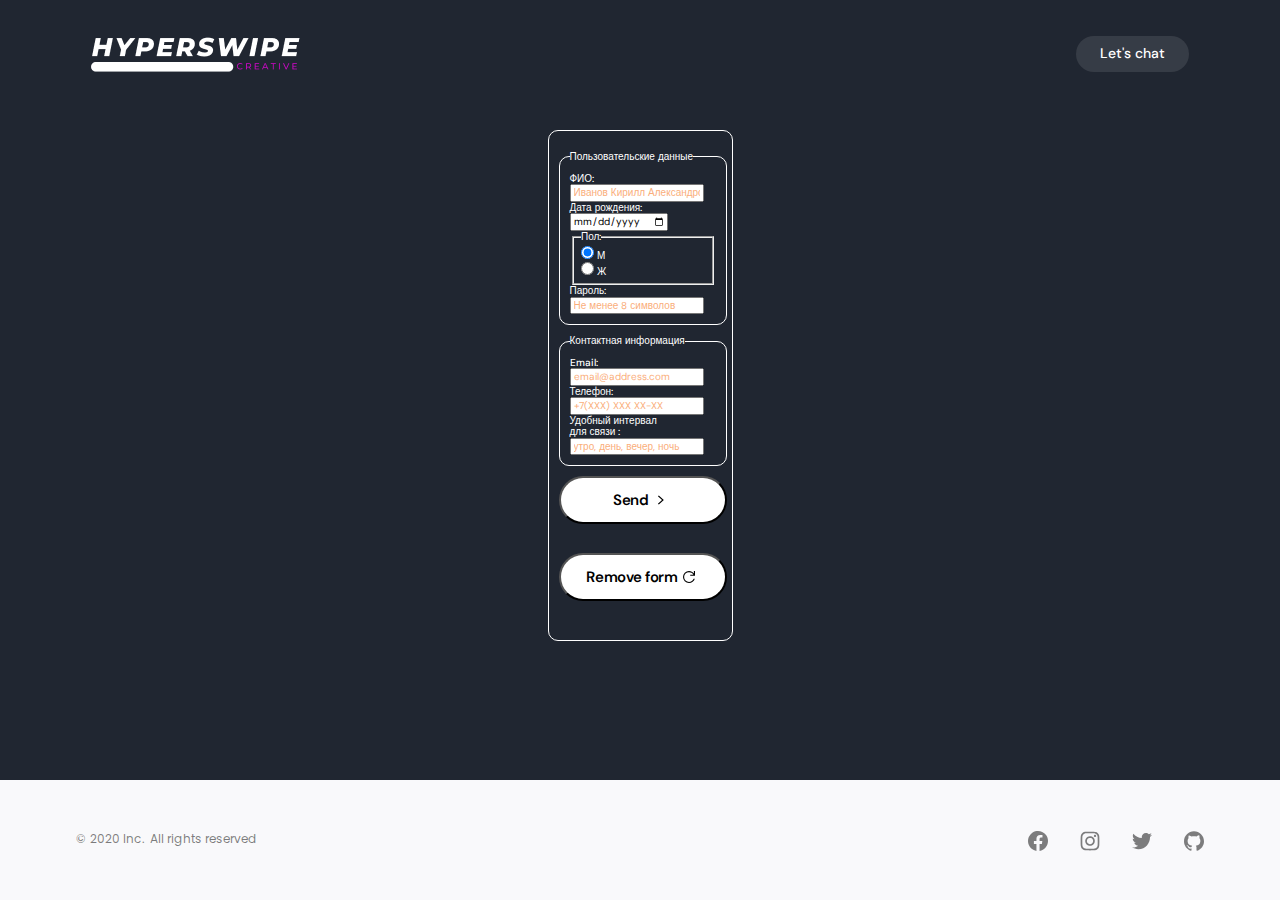
==== form.html @ b405a68f "lab 6" ====
<!DOCTYPE html>
<html lang="en">
<head>
    <meta charset="UTF-8" />
    <meta name="viewport" content="width=device-width, initial-scale=1.0" />
    <title>Form</title>
    <link rel="stylesheet" href="css/normalize.css">
    <link rel="preconnect" href="https://fonts.googleapis.com">
    <link rel="preconnect" href="https://fonts.gstatic.com" crossorigin>
    <link href="https://fonts.googleapis.com/css2?family=DM+Sans:wght@400;500;700&family=Poppins&display=swap" rel="stylesheet">
    <link rel="stylesheet" href="css/style.css">
</head>

<body>
    <header>
        <a href="index.html" class="prim18"><img  src="img/8 (1) 1.png" alt="logo" clss="logotip" /></a>
        <a href="#" class="prim16"><p class="prim17">Let's chat</p></a>
    </header>

    <form class="form1" method="post" name="contact" data-netlify="true">
        <input type="hidden" name="form-name" value="contact" class="hiden1">
        <fieldset class="field1">
            <legend class="leg">Пользовательские данные</legend>
            <div>
                <label class="labtext">
                    ФИО: 
                    <input class="pole" type="text" name="name" placeholder="Иванов Кирилл Александрович" required>
                </label>
            </div>
            <div>
                <label class="labtext">
                    Дата рождения:
                    <input class="pole" type="date" name="date" required="">
                </label>
            </div>
            
            <fieldset>
                <legend  class="leg">Пол:</legend>
                <label class="labtext">
                <input type="radio" name="gender" value="Man" checked="">
                М
                </label>
                <label class="labtext">
                <input type="radio" name="gender" value="Woman" required="">
                Ж
                </label>
            </fieldset>  
            
            <div>
                <label class="labtext">
                    Пароль:
                    <input class="pole" id="userPassword" type="password" name="password" placeholder="Не менее 8 символов" required="" minlength="8">
                </label>
            </div>
        </fieldset>
        <fieldset class="field1">
                <legend  class="leg">Контактная информация</legend>
                <div>
                    <label class="labtext">
                        Email:
                        <input class="pole" type="email" name="email" placeholder="email@address.com">
                    </label>
                </div>
                <div>
                    <label class="labtext">
                        Телефон:
                        <input class="pole" type="tel" name="phone" placeholder="+7(XXX) XXX XX-XX">
                    </label>
                </div>
                <div>
                    <label class="labtext">
                        Удобный интервал для связи :
                        <input class="pole" type="text" name="graphic" placeholder="утро, день, вечер, ночь">
                    </label>
                </div>
        </fieldset>
        <div class="buttonsend">
            <button class="send" type="submit">
                Send  
                <img class="strel" src="img/strel.svg" alt="done">
            </button>
        </div>
        <div class="butreset">
                
            <button class="send" type="reset">
                Remove form 
                <img class="strel" src="img/refresh.svg" alt="Remove">
            </button>
        </div>
    </form>
    <footer>
        <div class="footer_1">
            <div class="ul11">
            <ul class="prim11">
                <li><p>© 2020 Inc.</p></li>
                <li><p>All rights reserved</p></li>
            </ul>
            </div>
            <ul class="prim32">
            <li class="facebook">
                <a><img src="img/Group.svg" alt="фейсбук" width="20" height="20" /></a>
            </li>
            <li class="insta">
                <a><img src="img/logo-instagram.svg" alt="инста" width="20" height="20" /></a>
            </li>
            <li class="twitter">
                <a><img src="img/logo-twitter.svg" alt="твитер" width="20" height="20" /></a>
            </li>
            <li class="github">
                <a><img src="img/logo-github.svg" alt="гитхаб" width="20" height="20" /></a>
            </li>
            </ul>
        </div>
    </footer>
</body>
---- css/style.css ----
:root{
    font-size: 62.5%;
    --primary-color: #000;
    --primary-color2: #FFFFFF;
    --primary-color3: #FA0369;
    --primary-color4: #7E8597;
    --primary-color5: rgba(26, 26, 26, 0.56);
    --primary-color6: #202631;
    --primary-color7: #141A25;
    --primary-color8: #F9F9FB;
    --primary-color9: rgba(255, 255, 255, 0.1);
    --primary-color10: #1A1A1A;
    font-family: 'DM Sans', sans-serif;
    font-weight: 500;
    box-sizing: border-box;
}

*, ::after, ::before {
    box-sizing: inherit;
}

header{
    padding-bottom: 4rem;
    display: flex;
    flex-direction: row;
    justify-content: space-between;
    align-items: center;
    margin: 0 auto;
    padding-left: 1.4rem;
    padding-right: 2.4rem;
    max-width: 1146px;
}

body{
    height: 100%;
    margin: 0px;
    background-color: var(--primary-color6);
}

h2{
    margin: 0%;
    font-size: 3.2rem;
    line-height: 1.3;
    color: var(--primary-color2);
}

h3{
    font-size: 2.4rem;
    line-height: 1.3;
    color: var(--primary-color2)
}

footer{
    background-color: var(--primary-color8);
    padding-top: 38px;
    padding-bottom: 35px;
}

.footer_1{
    display: flex;
    margin: 0 2.4rem;
    max-width: 1128px;
    min-width: 327px;
    flex-direction: row;
    justify-content: space-between;
    column-gap: 14.4rem;
    align-items: center;
}

p{
    margin: 0%;
}

ul{
    display: flex;
    list-style-type: none;
    margin: 0%;
    padding: 0;
}

a{
    font-size: 1.4rem;
    text-decoration: none;
    color:var(--primary-color2);
}

.a_1{
    font-size: 1.4rem;
    text-decoration: none;
    color:var(--primary-color2);
}

img {
    display: block;
    max-width: 100%;
    height: auto;
    margin: 0 auto;
}

.logotip{
    object-fit: fill;
}

.prim1{
    color: var(--primary-color);
    background-color: var(--primary-color2);
    padding-top: 81px;
    padding-bottom: 80px;
}

.prim2{
    font-size: 3.2rem;
    color: var(--primary-color2);
    text-align: center;
    line-height: 1.301875;
    margin: 0 auto;
    width: 327px;
}

.prim3{
    font-size: 1.2rem;
    color: var(--primary-color2);
}

.prim4{
    line-height: 1.3rem;
    font-size: 1.6rem;
    color: var(--primary-color3);
    text-align: center;
}

.prim5{
    font-weight: 400;
    font-size: 1.2rem;
    color: var(--primary-color4);
    line-height: 1.3;
    text-align: center;
    margin-top: 0.5rem;
}

.prim6{
    font-size: 1.4rem;
    line-height: 1.286;
    color: var(--primary-color2);
    text-align: center;
    background-color: var(--primary-color3);
    border-radius: 6.3rem;
    padding: 0.5rem 1.4rem;
    margin-left: auto;
    margin-right: auto;
    width: max-content;
}

.prim7{
    font-size: 1.8rem;
    line-height: 1.3;
    font-weight: 400;
    color: var(--primary-color4);
    text-align: center;
    margin-top: 1.2rem;
}

.prim8{
    font-size: 1.6rem;
    line-height: 150%;
    font-weight: 400;
    color: var(--primary-color4);
    width: 32.4rem;
    margin-left: 2.4rem;
    margin-top: 3rem;
    margin-bottom: 2.6rem;
}

.prim8_1{
    font-size: 1.6rem;
    line-height: 150%;
    font-weight: 400;
    color: var(--primary-color4);
    width: 32.4rem;
    margin-left: 2.4rem;
    margin-top: 3rem;
    margin-bottom: 2.6rem;
}

.prim8_2{
    font-size: 1.6rem;
    line-height: 150%;
    font-weight: 400;
    color: var(--primary-color4);
    width: 32.4rem;
    margin-left: 2.4rem;
    margin-top: 3rem;
    margin-bottom: 2.6rem;
}

.prim9{
    font-weight: 700;
    font-size: 1.8rem;
    line-height: 1.27;
    margin-top: 1.6rem;
    color: var(--primary-color2);
}

.prim10{
    font-size: 1.6rem;
    line-height: 1.3;
    font-weight: 400;
    color: var(--primary-color2);
    margin-bottom: 4rem;
    margin-left: 2rem;
    width: 27.6rem;
}

.prim10_1{
    font-size: 1.6rem;
    line-height: 1.3;
    font-weight: 400;
    color: var(--primary-color2);
    margin-bottom: 4rem;
    margin-left: 2rem;
    width: 27.6rem;
}


.prim11{
    font-family: 'Poppins', sans-serif;
    font-weight: 400;
    font-size: 1.2rem;
    line-height: 180%;
    color: var(--primary-color5);
    min-width: 11.1rem;
    padding-bottom: 0.3rem;
    display: flex;
    flex-direction: row;
    flex-wrap: wrap;
    column-gap: 0.5rem;
}

.ul11{
    display: block;
    min-width: 111px;
    width: max-content;
}

.prim12{
    color: var(--primary-color2);
    margin-bottom: 3.8rem;
    margin-left: 2rem;
}

.prim13{
    display: flex;
    flex-direction: row;
    flex-wrap: wrap;
    column-gap: 3rem;
}

.prim14{
    display: block;
    
    margin-top: -2.694rem;
    height: 380.14px;
}

.prim14_r{
    display: flex;
    margin: 0 auto;
    margin-top: 6.694rem;
    margin-bottom: 6.706rem;
    width: 327px;
    height: 327px;
    background: linear-gradient(180deg, #432371 0%, #FAAE7B 100%);
    border-radius: 14.0143px;
}

.prim14_1{
    display: block;
    margin-top: -2.227rem;
    height: 355.72px;
}

.prim14_1_2{
    display: block;
    margin-top: -2.227rem;
    margin-left: 4.981rem;
    z-index: 3;
    width: 201.86px;
    height: 349.33px;
}

.prim14_1_r{
    display: flex;
    margin: 0 auto;
    margin-top: 6.227rem;
    margin-bottom: 5.314rem;
    width: 327px;
    height: 310.59px;
    background: linear-gradient(180deg, #432371 0%, #FAAE7B 100%);
    border-radius: 14.0645px;
}

.prim14_1_r2{
    display: flex;
    margin: 0 auto;
    margin-top: 6.227rem;
    margin-bottom: 5.314rem;
    width: 327px;
    height: 310.59px;
    background: linear-gradient(180deg, #432371 0%, #FAAE7B 100%);
    border-radius: 50%;
}

.prim14_2{
    display: block;
    margin: 0;
}

.prim14_3{
    display: block;
    margin: 0 auto;
}

.prim14_4{
    display: block;
    margin-top: -2.997rem;
    margin-left: 3.78rem;
    height: 386.19px;
    z-index: 3;
}

.prim14_4_r{
    display: flex;
    margin: 0 auto;
    margin-top: 7.997rem;
    margin-bottom: 6.003rem;
    width: 327px;
    height: 327px;
    background: linear-gradient(180deg, #432371 0%, #FAAE7B 100%);
    border-radius: 14.0645px;
}

.shadow1{
    position: absolute;
    z-index: 2;
    width: 236.07px;
    height: 386.91px;
    transform: rotate(2deg);
    margin-top: -2.795rem;
    margin-bottom: -2.72rem;
    margin-left: 4.3rem;
}

.shadow2{
    position: absolute;
    z-index: 1;
    width: 226.39px;
    height: 360.95px;
    transform: rotate(4deg);
    margin-top: -1.735rem;
    margin-bottom: -1.66rem;
    margin-left: 6.29rem;
}

.shadow3{
    position: absolute;
    z-index: 2;
    width: 213.41px;
    height: 337.6px;
    transform: rotate(2deg);
    margin-top: -1.5rem;
    margin-bottom: -1rem;
    margin-left: 5.438rem;
}

.shadow4{
    position: absolute;
    z-index: 1;
    width: 204.68px;
    height: 326.5px;
    transform: rotate(4deg);
    margin-top: -0.379rem;
    margin-bottom: -1.66rem;
    margin-left: 7.251rem;
}

.prim15{
    text-align: center;
    background-color: var(--primary-color3);
    padding: 1.6rem 4.8rem;
    border-radius: 10rem;
    margin: 0 auto;
    width: 32.7rem;
    -webkit-box-shadow: 0.3rem 0.3rem 0.31rem 0.36rem rgba(195, 44, 221, 0.63);
    -moz-box-shadow: 0.3rem 0.3rem 0.31rem 0.36rem rgba(195, 44, 221, 0.63);
    box-shadow: 0.3rem 0.3rem 0.31rem 0.36rem rgba(195, 44, 221, 0.63);
}

.prim15_1{
    display: flex;
    column-gap: 1rem;
    text-align: center;
    background-color: var(--primary-color3);
    padding: 1.6rem 3.3rem;
    border-radius: 10rem;
    margin: 0 auto;
    width: 28.8rem;
    -webkit-box-shadow: 0.3rem 0.3rem 0.31rem 0.36rem rgba(195, 44, 221, 0.63);
    -moz-box-shadow: 0.3rem 0.3rem 0.31rem 0.36rem rgba(195, 44, 221, 0.63);
    box-shadow: 0.3rem 0.3rem 0.31rem 0.36rem rgba(195, 44, 221, 0.63);
}



.prim15_2{
    text-align: center;
    background-color: var(--primary-color3);
    padding: 1.6rem 4.8rem;
    border-radius: 10rem;
    margin: 0 auto;
    width: 32.7rem;
    -webkit-box-shadow: 0.3rem 0.3rem 0.31rem 0.36rem rgba(195, 44, 221, 0.63);
    -moz-box-shadow: 0.3rem 0.3rem 0.31rem 0.36rem rgba(195, 44, 221, 0.63);
    box-shadow: 0.3rem 0.3rem 0.31rem 0.36rem rgba(195, 44, 221, 0.63);
}

.prim15_3{
    text-align: center;
    background-color: var(--primary-color3);
    padding: 1.6rem 4.8rem;
    border-radius: 10rem;
    margin: 0 auto;
    width: 32.7rem;
    -webkit-box-shadow: 0.3rem 0.3rem 0.31rem 0.36rem rgba(195, 44, 221, 0.63);
    -moz-box-shadow: 0.3rem 0.3rem 0.31rem 0.36rem rgba(195, 44, 221, 0.63);
    box-shadow: 0.3rem 0.3rem 0.31rem 0.36rem rgba(195, 44, 221, 0.63);
}

.prim16{
    display: block;
    justify-content: center;
    align-items: center;
    width: 113px;
    background: var(--primary-color9);
    border-radius: 6.25em;
    padding: 0.625em 1.5em;
    margin-top: 1.8rem;
}

.prim17{
    width: 6.5rem;
    height: 18px;
    text-align: center;
    margin: 0 auto;
    }

.prim18{
    width: 14.4rem;
    margin-top: 1.3rem;
}

.prim19{
    display: block;
    margin: 0 auto;
    padding-bottom: 4rem;
    padding-top: 4rem;
    
}

.prim20{
    width: 260px;
    color: var(--primary-color10);
    margin-left: 2.5rem;

}

.prim21{
    min-height: 70.5rem;
    color: var(--primary-color);
    background-color: var(--primary-color2);
    padding-top: 8rem;
    padding-bottom: 10rem;
}

.prim22{
    padding-top: 4rem;
    padding-bottom: 4rem;
}

.prim23{
    margin-top: 2rem;
    margin-bottom: 2.5rem;
    text-align: center;
}

.prim24{
    display: flex;
    width: 32.776rem;
    padding-top: 5.6rem;
    padding-bottom: 5.3rem;
    margin-top: 3rem;
    margin-left: auto;
    margin-right: auto;
    border-radius: 2.4rem;
    flex-direction: column;
    align-items: center;
    background-color: var(--primary-color7);
}

.prim25{
    margin-bottom: 4.2rem;
}

.prim26{
    text-align: center;
    margin-bottom: 38px;
}

.prim27{
    margin-left: 2.4rem;
}

.prim27_1{
    margin-left: 2.4rem;
}

.prim28{
    font-size: 1.6rem;
    line-height: 150%;
    font-weight: 400;
    color: var(--primary-color4);
    width: 32.4rem;
    margin-left: 2.4rem;
    margin-bottom: 3rem;
}


.prim29{
    display: flex;
    margin-bottom: 4rem;
    flex-wrap: wrap;
    flex-direction: row;
    justify-content: space-between;
    column-gap: 1rem;
}

.prim30{
    padding-bottom: 10.8rem;
    padding-top: 4rem;
}

.prim31{
    display: flex;
    flex-wrap: wrap;
    margin: 0 auto;
    gap: 1.6rem;
    justify-content: center;
    
}

.prim32{
    display: flex;
    gap: 3.2rem;
    flex-wrap: wrap;
    row-gap: 1rem;
}

.prim33{
    width: 32.8rem;
    padding-top: 6.4rem;
    padding-bottom: 7.9rem;
    background-color: var(--primary-color7);
    margin: 0 auto;
    border-radius: 2.4rem;
}

.prim33_1{
    display: block;
}

.prim34{
    display: block;
    margin: 0 auto;
    padding-bottom: 4rem;
    padding-top: 4rem;
}

.prim35{
    display: block;
    margin: 0 auto;
    padding-bottom: 4rem;
    padding-top: 4rem;
}

.prim36{
    margin-left: auto;
    margin-right: auto;
    width: 32.8rem;
}

.prim37{
    margin-left: auto;
    margin-right: auto;
    width: 32.8rem;
}

.prim38{
    margin-left: auto;
    margin-right: auto;
    width: 32.8rem;
}

.prim39{
    display: flex;
    flex-direction: column;
    width: 16.5rem;
}

.prim40{
    display: flex;
    flex-direction: column;
    width: 15.2rem;
}

.prim41{
    display: block;
    margin: 0 auto;
    width: 32.4rem;
}

.facebook{
    width: 20px;
}

.insta{
    width: 20px;
}

.github{
    width: 20px;
}

.twitter{
    width: 20px;
}

.iphone{
    display: none;
}

.sr-only {
    position: absolute;
    width: 1px;
    height: 1px;
    margin: -1px;
    border: 0;
    padding: 0;
    white-space: nowrap;
    clip-path: inset(100%);
    clip: rect(0 0 0 0);
    overflow: hidden;
}

@media (min-width: 600px) {
    .prim18{
        width: 23rem;
    }
    .logo4{
        width: max-content;
        height: auto;
    }
}

@media (min-width: 1145px) {
    img {
        display: block;
        max-width: 100%;
        height: auto;
        margin: 0;
    }
    /* секция 1 сребёнком */
    .prim19{
        display: flex;
        max-width: 1145px;
        height: 807px;
        padding-bottom: 15.1rem;
        flex-direction: column;
        flex-wrap: wrap;
        align-content: stretch;
        
    }
    .prim15{
        display: inline;
        padding: 1.6rem 4.8rem;
        border-radius: 10rem;
        margin-top: 4.8rem;
        margin-left: 0;
        width: 327px;
    }
    .prim14{
        margin: 0 auto;
        margin-top: -3rem;
        width: max-content;
        height: max-content;
        margin-bottom: -6.1rem;
    }
    .prim14_r{
        display: flex;
        align-items: center;
        margin: 0 auto;
        order: 5;
        width: 560px;
        height: 560px;
        border-radius: 2.4rem;
    }
    .prim2{
        margin:0 auto;
        margin-top: 9.1rem;
        font-size: 4.8rem;
        line-height: 1.302083;
        height: 248px;
        text-align: left;
        width: 52.3rem;
        margin-left: 0;
    }
    .prim5{
        margin-top: 1rem;
        text-align: left;
        margin-left: 3.15rem;
        
    }
    .prim31{
        gap: 5rem;
    }
    /* секция 3 с steps */
    .prim35{
        padding-top: 9rem;
        padding-bottom: 9rem;
    }
    .prim23{
        margin-top: 1.8rem;
        margin-bottom: 5.9rem;
        font-size: 4.2rem;
    }
    .prim13{
        display: flex;
        flex-direction: row;
        flex-wrap: wrap;
        gap: 3rem;
        max-width: 1146px;
        align-content: center;
        margin-left: auto;
        margin-right: auto;
    }
    .prim24{
        width: 26.4rem;
        margin-top: 0;
    }
    .prim7{
        margin-left: 3.2rem;
        margin-right: 3.2rem;
    }
    /* секция 4 с девущкой */
    .prim30{
        padding-top: 9rem;
        padding-bottom: 9rem;
        max-width: 1145px;
        margin: 0 auto;
    }
    /* секция 5 why us */
    .prim26{
        font-size: 4.8rem;
    }
    .prim36{
        display: flex;
        margin: 0 auto;
        margin-top: 13.8rem;
        margin-bottom: 9rem;
        width: 1146px;
        height: 528px;
        flex-direction: column;
        flex-wrap: wrap;
        align-content: space-between;
        column-gap: 12.8rem;
    }
    .prim14_1{
        margin: 0 auto;
        margin-top: -7.694rem;
        width: max-content;
        height: max-content;
        margin-bottom: -6.1rem;
    }
    .prim14_1_r{
        margin: 0 auto;
        width: 558px;
        height: 530px;
        border-radius: 24px;
    }
    .prim27{
        margin: 0;
        margin-top: 6.9rem;
        font-size: 3.6rem;
    }
    .prim8{
        margin: 0;
        margin-top: 1.6rem;
        font-size: 2.1rem;
        line-height: 150%;
        width: 460px;
    }
    .prim15_2{
        margin: 0;
        margin-top: 4.8rem;
    }
    .prim37{
        display: flex;
        margin: 0 auto;
        padding-top: 9rem;
        padding-bottom: 9rem;
        width: 1146px;
        height: 840px;
        flex-direction: column;
        flex-wrap: wrap;
        align-content: space-between;
    }
    .prim14_4{
        margin: 0 auto;
        margin-top: -5.114rem;
        margin-left: 6.45rem;
        width: max-content;
        height: max-content;
    }
    .prim14_4_r{
        margin: 0 auto;
        margin-top: 5.114rem;
        margin-bottom: 4.986rem;
        width: 558px;
        height: 558px;
        border-radius: 24px;
        order: 5;
    }
    .shadow1{
        position: absolute;
        z-index: 2;
        width: 402.84px;
        height: 652.1px;
        transform: rotate(0.2deg);
        margin-top: -4.77rem;
        margin-bottom: -4.641rem;
        margin-left: 10.5rem;
    }
    
    .shadow2{
        position: absolute;
        z-index: 1;
        width: 386.32px;
        height: 615.94px;
        transform: rotate(2deg);
        margin-top: -2.961rem;
        margin-bottom: -2.832rem;
        margin-left: 13.7rem;
    }
    .prim27_1{
        margin: 0;
        margin-top: 14.525rem;
        font-size: 3.6rem;
    }
    .prim8_1{
        margin: 0;
        margin-top: 1.6rem;
        font-size: 2.1rem;
        line-height: 150%;
        width: 460px;
        margin-bottom: 4.05rem;
    }
    .prim9{
        font-size: 2rem;
    }
    .prim29{
        column-gap: 9rem;
        margin-bottom: 0;
    }
    .prim39{
        width: 18.5rem;
        height: 9rem;
    }
    .prim40{
        width: 185px;
        height: 90px;
    }
    .prim15_3{
        margin: 0;
        margin-top: 4.8rem;
        margin-bottom: 14.525rem;
    }
    .prim38{
        display: flex;
        margin: 0 auto;
        margin-top: 13.8rem;
        margin-bottom: 9rem;
        width: 1146px;
        height: 528px;
        flex-direction: column;
        flex-wrap: wrap;
        align-content: space-between;
        column-gap: 12.8rem;
    }
    .prim14_1_2{
        margin: 0 auto;
        margin-top: -2.3rem;
        margin-bottom: -1.51rem;
        margin-left: 8.5rem;
        width: 344.46px;
        height: 596.1px;
    }
    .prim14_1_r2{
        margin: 0 auto;
        margin-top: 2.3rem;
        margin-bottom: 2.2rem;
        width: 558px;
        height: 550px;
    }
    .shadow3{
        position: absolute;
        z-index: 2;
        width: 364.16px;
        height: 550.76px;
        transform: rotate(0.2deg);
        margin-top: -0.97rem;
        margin-bottom: -1rem;
        margin-left: 9.5rem;
    }
    
    .shadow4{
        position: absolute;
        z-index: 1;
        width: 349.27px;
        height: 531.82px;
        transform: rotate(4deg);
        margin-top: -0.647rem;
        margin-left: 12.373rem;
    }
    /* секция 6 с айфоном */
    .prim21{
        margin: 0 auto;
        padding-top: 18rem;
        padding-bottom: 9.1rem;
    }
    .prim33{
        display: flex;
        width: 1146px;
        height: 496px; 
        padding: 5.9rem 10.8rem 6.2rem 13rem;
        flex-direction: column;
        flex-wrap: wrap;
        align-content: space-between;
    }
    .iphone{
        display: block;
        width: max-content;
        height: auto;
        margin-top: -14.9rem;
        border-top-left-radius: 43.4578px;
        border-top-right-radius: 43.4578px;
    }
    .prim12{
        margin: 0;
        font-size: 4.2rem;
    }
    .prim10{
        margin: 0;
        margin-top: 2.4rem;
        margin-bottom: 4rem;
        font-size: 1.8rem;
        width: 36.3rem;
    }
    .prim10_1{
        margin: 0;
        font-size: 1.8rem;
        width: 36.3rem;
    }
    .prim15_1{
        margin-top: 4rem;
        padding-top: 1.6rem;
        padding-bottom: 1.6rem;
        justify-content: center;
        width: 36.3rem;
    }
    .a_1{
        font-size: 1.8rem;
    }
    .prim33_1{
        display: block;
        height: 37.5rem;
        width: 36.3rem;
    }
    /* секция 7 белая */
    .prim1{
        padding: 12rem auto;
    }
    .prim14_3{
        order: 3;
        margin: 0 auto;
        width: max-content;
        height: auto;
    }
    .prim41{
        display: flex;
        width: 1145px;
        height: 527.87px;
        flex-direction: column;
        flex-wrap: wrap;
        align-content: stretch;
    }
    .prim20{
        margin: 0;
        margin-top: 14.394rem;
        font-size: 4.2rem;
        width: max-content;
    }
    .prim8_2{
        margin: 0;
        margin-top: 1.6rem;
        font-size: 2.1rem;
        line-height: 150%;
        width: 460px;
        margin-bottom: 14rem;
    }
    /* футер */
    footer{
        padding-top: 4.8rem;
        padding-bottom: 4.7rem;
        margin: 0 auto;
        align-items: center;
    }
    .footer_1{
        display: flex;
        margin: 0 auto;
        max-width: 1128px;
        flex-direction: row;
        justify-content: space-between;
    }
    .prim11{
        display: flex;
        flex-direction: row;
        width: max-content;
        gap: 0.5rem;
    }
    .prim32{
        display: flex;
        flex-direction: row;
        column-gap: 3.2rem;
    }
}

/* .prim14_4_h1{
    display: block;
    width: 213.9px;
    height: 369.78px;
    background: #141A25;
    box-shadow: 0px 2.34409px 8.2043px rgba(0, 0, 0, 0.1);
    border-radius: 9.37634px;
    transform: rotate(3.5deg);
} */

/* форма */
html, body { height: 100%;}

body > footer {
    position: sticky;
    top: 100vh;
}

input::-webkit-input-placeholder { color: #FAAE7B; }

input:valid{
    color: blue;
}



::selection {
    background: rgb(143, 0, 0);
}

.form1{
    margin: auto auto;
    width: 185px;
    padding: 1em;
    border: 1px solid #FFFFFF;
    border-radius: 1em;
    margin-bottom: 2rem;
}

.field1{
    padding: 1em;
    width: 16.8rem;
    margin: 1rem auto;
    border: 1px solid #FFFFFF;
    border-radius: 1em;
}

.leg{
    color: #FFFFFF;
}

.labtext{
    display: inline-block;
    width: 90px;
    text-align: left;
    color: #FFFFFF;
}


.buttonsend{
    display: block;
}

.send{
    box-sizing: border-box;
    display: flex;
    flex-direction: row;
    justify-content: center;
    align-items: center;
    padding: 1.3rem 3.2rem;
    margin: 0 auto;
    gap: 0.1rem;
    width: 16.8rem;
    margin-top: 0.5rem;
    margin-bottom: 2.9rem;
    background-color: #ffffff;
    border-radius: 8.2rem;
    font-weight: 600;
    font-size: 1.5rem;
    line-height: 1.8rem;
    letter-spacing: -0.03em;
    color: #000000;
    flex: none;
    order: 0;
    flex-grow: 0;
    white-space: nowrap;
    text-decoration: none;
}

.strel{
    width: 2rem;
    height: 1.8rem;
    margin: 0 0.1rem;
    fill: #CCC;
    stroke: #CCC;
}

a:hover{
    background-color: blue;
    transition: all 1s ease-out;
    transform: scale(1.2);
}

button:hover{
    background-color: blue;
    transition: all 1s ease-out;
    transform: scale(1.2);
}

.prim15:hover{
    background-color: blue;
    transition: all 1s ease-out;
    transform: scale(1.2);
}

.prim15_1:hover{
    background-color: blue;
    transition: all 1s ease-out;
    transform: scale(1.2);
}



.prim15_2:hover{
    background-color: blue;
    transition: all 1s ease-out;
    transform: scale(1.2);
}

.prim16:hover{
    background-color: blue;
    transition: all 1s ease-out;
    transform: scale(1.2);
}

.prim15_3:hover{
    background-color: blue;
    transition: all 1s ease-out;
    transform: scale(1.2);
}

.facebook:hover{
    transition: all 1s ease-out;
    transform: scale(1.2);
}

.insta:hover{
    transition: all 1s ease-out;
    transform: scale(1.2);
}

.github:hover{
    transition: all 1s ease-out;
    transform: scale(1.2);
}

.twitter:hover{
    transition: all 1s ease-out;
    transform: scale(1.2);
}


a:active{
    transform: translate(5px, 10px);
}

button:active{
    transform: translate(5px, 10px);
}

.prim15:active{
    transform: translate(5px, 10px);
}

.prim15_1:active{
    transform: translate(5px, 10px);
}



.prim15_2:active{
    transform: translate(5px, 10px);
}

.prim16:active{
    transform: translate(5px, 10px);
}

.prim15_3:active{
    transform: translate(5px, 10px);
}

.facebook:active{
    transform: translate(5px, 10px);
}

.insta:active{
    transform: translate(5px, 10px);
}

.github:active{
    transform: translate(5px, 10px);
}

.twitter:active{
    transform: translate(5px, 10px);
}


a:focus{
    background-color: red;
    transform: scale(1.1);
}

button:focus{
    background-color: red;
    transform: scale(1.1);
}

.prim15:focus{
    background-color: red;
    transform: scale(1.1);
}

.prim15_1:focus{
    background-color: red;
    transform: scale(1.1);
}



.prim15_2:focus{
    background-color: red;
    transform: scale(1.1);
}

.prim16:focus{
    background-color: red;
    transform: scale(1.1);
}

.prim15_3:focus{
    background-color: red;
    transform: scale(1.1);
}

.facebook:focus{
    background-color: red;
    transform: scale(1.1);
}

.insta:focus{
    background-color: red;
    transform: scale(1.1);
}

.github:focus{
    background-color: red;
    transform: scale(1.1);
}

.twitter:focus{
    background-color: red;
    transform: scale(1.1);
}
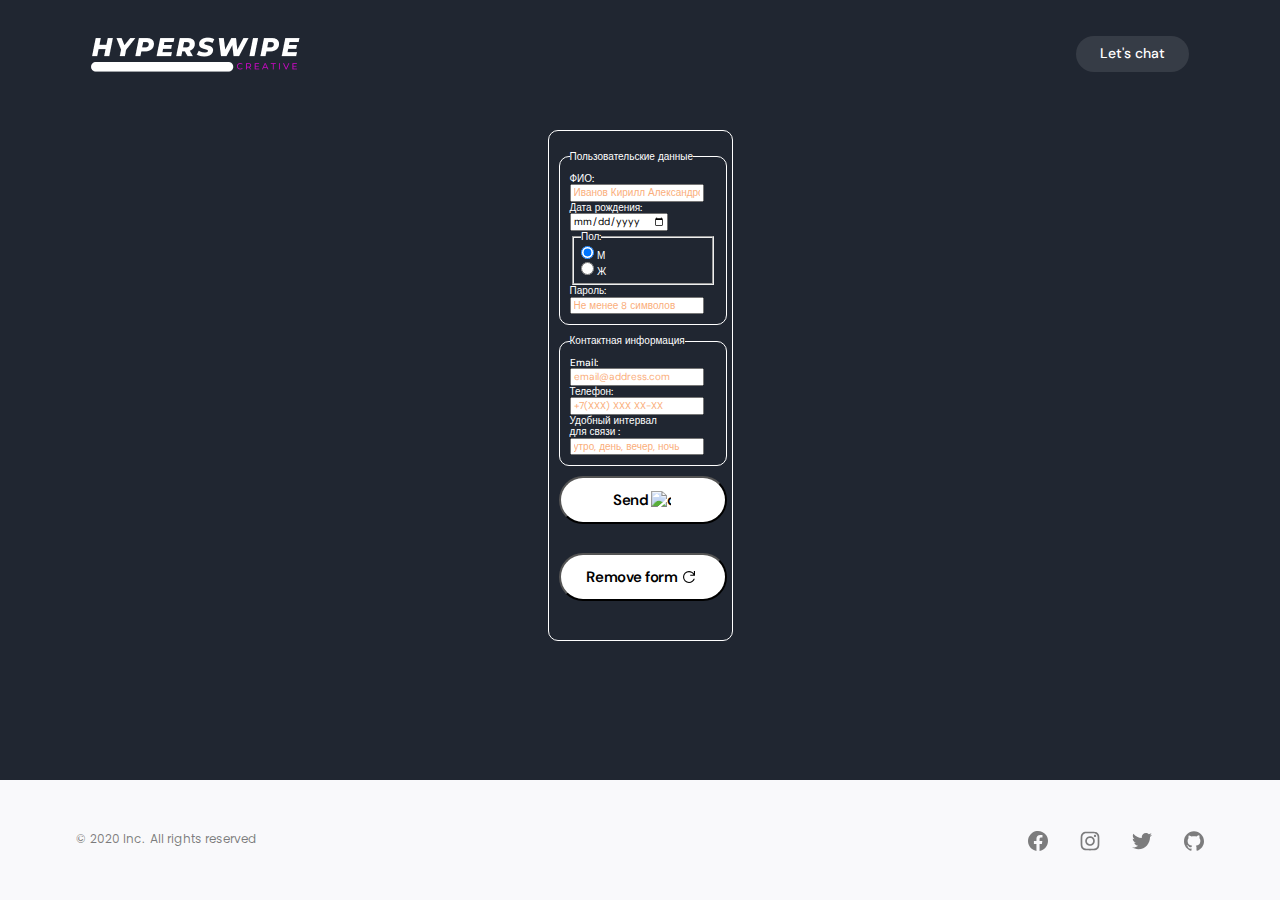
==== commit 4b376708: "js1" ====
--- a/form.html
+++ b/form.html
@@ -37,11 +37,11 @@
             <fieldset>
                 <legend  class="leg">Пол:</legend>
                 <label class="labtext">
-                <input type="radio" name="gender" value="Man" checked="">
+                <input type="radio" name="gender" value="Man" checked>
                 М
                 </label>
                 <label class="labtext">
-                <input type="radio" name="gender" value="Woman" required="">
+                <input type="radio" name="gender" value="Woman" required>
                 Ж
                 </label>
             </fieldset>  
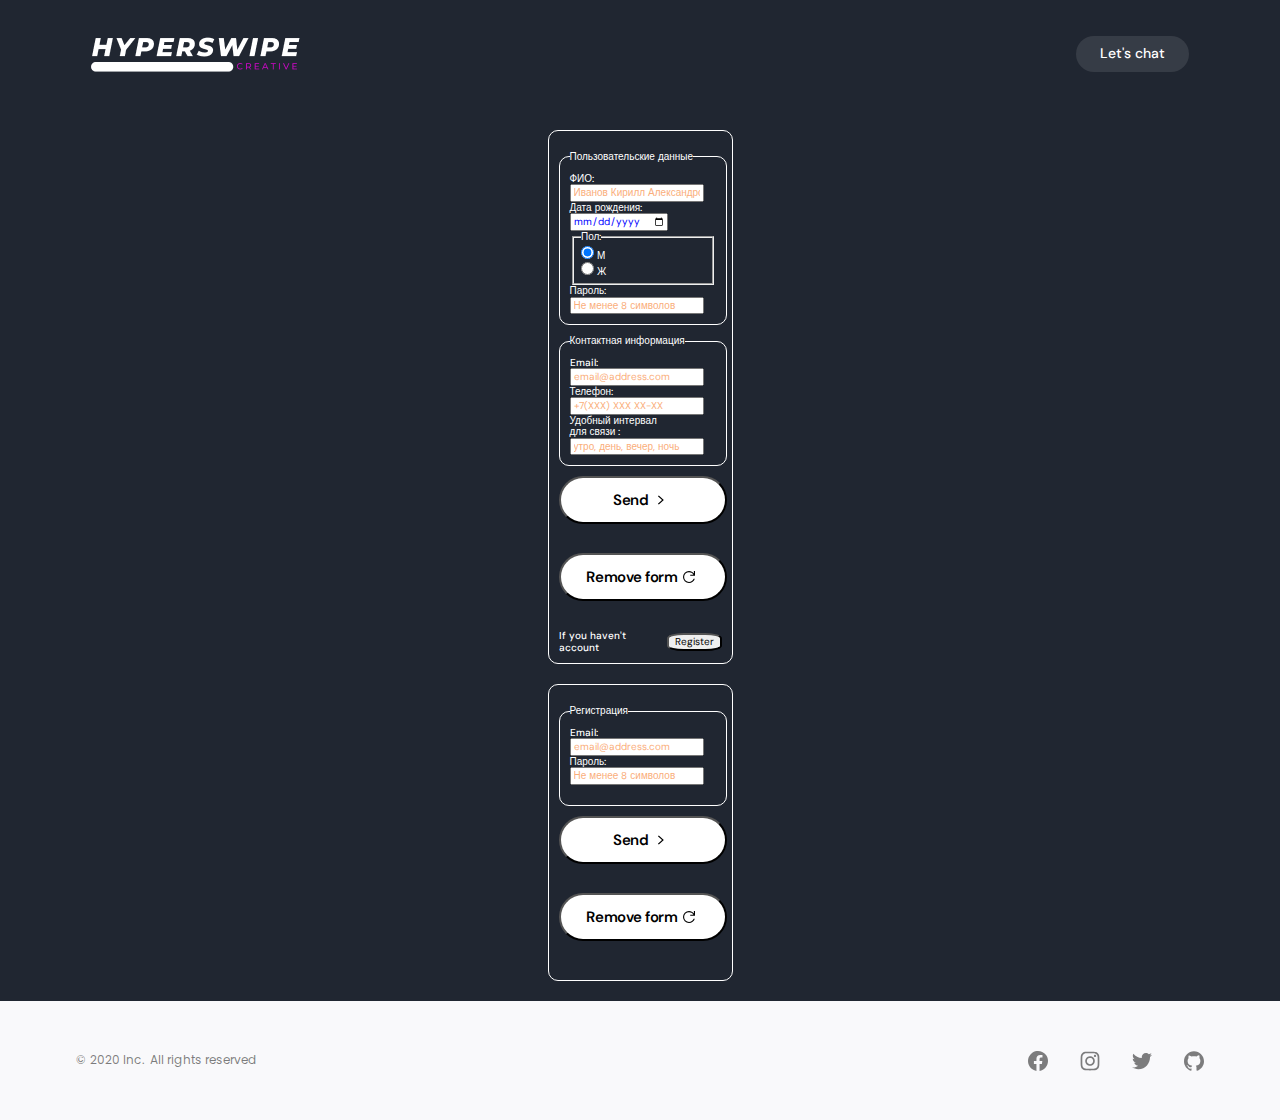
==== commit 4a54dd5f: "js 6" ====
--- a/form.html
+++ b/form.html
@@ -17,20 +17,20 @@
         <a href="#" class="prim16"><p class="prim17">Let's chat</p></a>
     </header>
 
-    <form class="form1" method="post" name="contact" data-netlify="true">
+    <form class="form1" action="//httpbin.org/post" method="post" name="contact">
         <input type="hidden" name="form-name" value="contact" class="hiden1">
         <fieldset class="field1">
             <legend class="leg">Пользовательские данные</legend>
             <div>
                 <label class="labtext">
                     ФИО: 
-                    <input class="pole" type="text" name="name" placeholder="Иванов Кирилл Александрович" required>
+                    <input class="pole" type="text" name="name" placeholder="Иванов Кирилл Александрович">
                 </label>
             </div>
             <div>
                 <label class="labtext">
                     Дата рождения:
-                    <input class="pole" type="date" name="date" required="">
+                    <input class="pole" type="date" name="date">
                 </label>
             </div>
             
@@ -41,7 +41,7 @@
                 М
                 </label>
                 <label class="labtext">
-                <input type="radio" name="gender" value="Woman" required>
+                <input type="radio" name="gender" value="Woman">
                 Ж
                 </label>
             </fieldset>  
@@ -49,7 +49,7 @@
             <div>
                 <label class="labtext">
                     Пароль:
-                    <input class="pole" id="userPassword" type="password" name="password" placeholder="Не менее 8 символов" required="" minlength="8">
+                    <input class="pole" id="userPassword" type="text" name="password" placeholder="Не менее 8 символов">
                 </label>
             </div>
         </fieldset>
@@ -73,6 +73,39 @@
                         <input class="pole" type="text" name="graphic" placeholder="утро, день, вечер, ночь">
                     </label>
                 </div>
+        </fieldset>
+        <div class="buttonsend">
+            <button class="send" type="submit">
+                Send  
+                <img class="strel" src="img/strel.svg" alt="done">
+            </button>
+        </div>
+        <div class="butreset">
+                
+            <button class="send" type="reset">
+                Remove form 
+                <img class="strel" src="img/refresh.svg" alt="Remove">
+            </button>
+        </div>
+        <div class="login-register">
+            <p class="leg">If you haven't account</p>
+            <button class="register-button" type="button">Register</button>
+        </div>
+    </form>
+
+    <form class="form2" method="post" name="contact">
+        <input type="hidden" name="form-name" value="contact" class="hiden1">
+        <fieldset class="field1">
+                <legend  class="leg">Регистрация</legend>
+                <div class="pole-reg">
+                    <label class="labtext">
+                        Email:
+                        <input class="pole" type="email" name="email" placeholder="email@address.com">
+                    </label>
+                    <label class="labtext">
+                    Пароль:
+                    <input class="pole" id="userPassword" type="password" name="password" placeholder="Не менее 8 символов" required="" minlength="8">
+                </label>
         </fieldset>
         <div class="buttonsend">
             <button class="send" type="submit">
--- a/css/style.css
+++ b/css/style.css
@@ -1083,6 +1083,16 @@
 }
 
 .form1{
+    margin: auto auto;
+    width: 185px;
+    padding: 1em;
+    border: 1px solid #FFFFFF;
+    border-radius: 1em;
+    margin-bottom: 2rem;
+    /* display: none; */
+}
+
+.form2{
     margin: auto auto;
     width: 185px;
     padding: 1em;
@@ -1316,4 +1326,18 @@
 .twitter:focus{
     background-color: red;
     transform: scale(1.1);
-}+}
+
+.login-register{
+    display: flex;
+    gap: 4px;
+    align-items: center
+}
+
+.pole-reg{
+    padding-bottom: 1rem;
+}
+
+.register-button{
+    border-radius: 30%;
+}
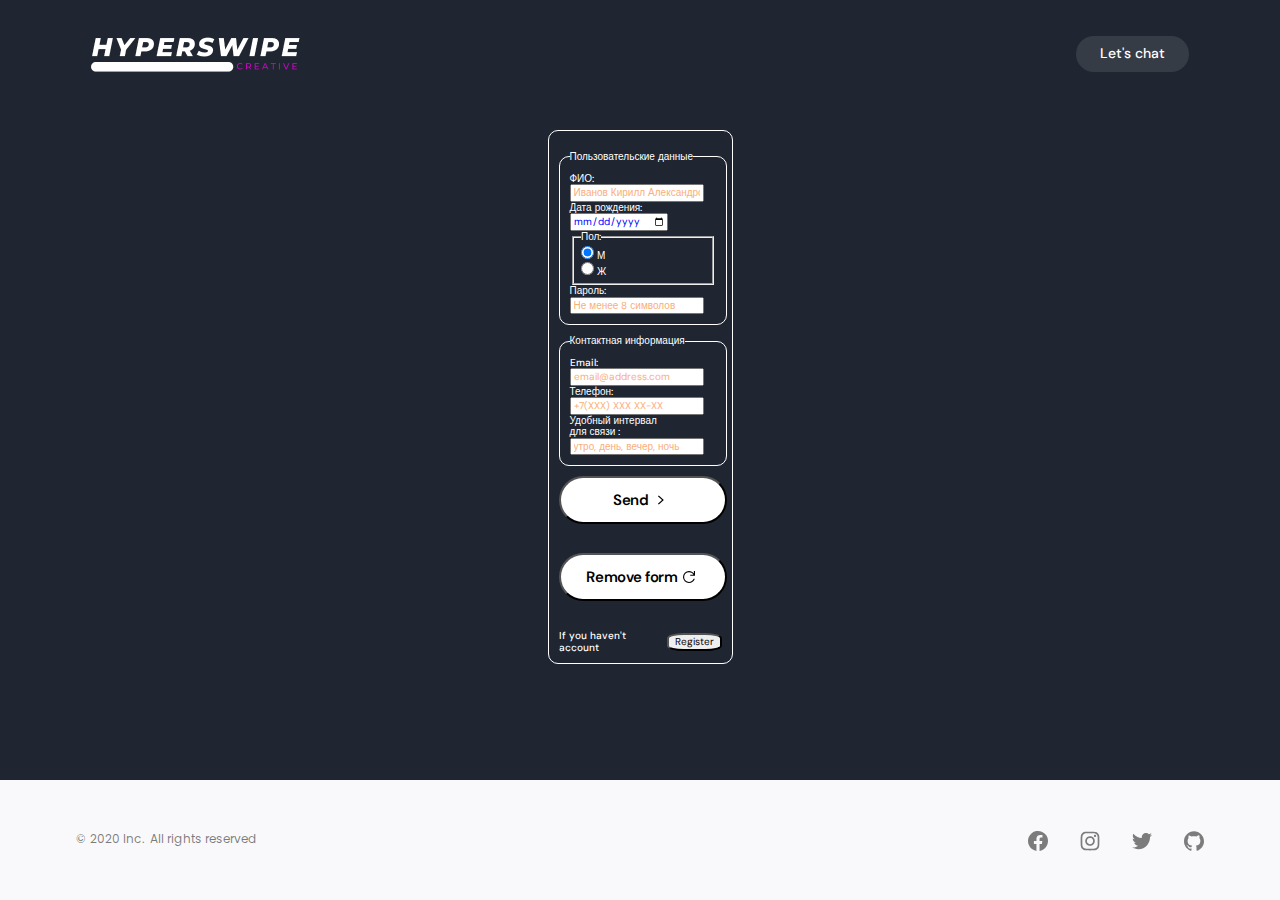
==== commit 899add5c: "js 7" ====
--- a/form.html
+++ b/form.html
@@ -89,38 +89,39 @@
         </div>
         <div class="login-register">
             <p class="leg">If you haven't account</p>
-            <button class="register-button" type="button">Register</button>
+            <button id="register-button1" class="register-button" type="button">Register</button>
         </div>
     </form>
 
-    <form class="form2" method="post" name="contact">
-        <input type="hidden" name="form-name" value="contact" class="hiden1">
-        <fieldset class="field1">
-                <legend  class="leg">Регистрация</legend>
-                <div class="pole-reg">
-                    <label class="labtext">
-                        Email:
-                        <input class="pole" type="email" name="email" placeholder="email@address.com">
-                    </label>
-                    <label class="labtext">
-                    Пароль:
-                    <input class="pole" id="userPassword" type="password" name="password" placeholder="Не менее 8 символов" required="" minlength="8">
-                </label>
-        </fieldset>
-        <div class="buttonsend">
-            <button class="send" type="submit">
-                Send  
-                <img class="strel" src="img/strel.svg" alt="done">
-            </button>
-        </div>
-        <div class="butreset">
-                
-            <button class="send" type="reset">
-                Remove form 
-                <img class="strel" src="img/refresh.svg" alt="Remove">
-            </button>
-        </div>
-    </form>
+    <div id="wind" class="mywind" >
+        <form method="post" data-netlify="true" id="form" name="sig-in">
+            <input type="hidden" name="form-name" value="contact" class="hiden1">
+            <fieldset class="field1">
+                    <legend  class="leg">Регистрация</legend>
+                    <div class="pole-reg">
+                        <label class="labtext1">
+                            Email:
+                            <input class="pole" id="userEmail" type="email" name="email" placeholder="email@address.com">
+                            <p id="emerror" class="err"></p>
+                        </label>
+                        
+                        <label class="labtext1">
+                            Пароль:
+                            <input class="pole" id="userPassword1" type="password" name="password" placeholder="Не менее 8 символов" required minlength="8">
+                            <p id="error" class="err"></p>
+                        </label>
+                    <button id="showpass" type="button" class="show1">show password</button>
+            </fieldset>
+            <div class="buttonsend">
+                <button class="send" type="submit">
+                    Send  
+                    <img class="strel" src="img/strel.svg" alt="done">
+                </button>
+            </div>
+            </div>
+            <script src="form.js"></script>
+        </form>
+    </div>
     <footer>
         <div class="footer_1">
             <div class="ul11">
--- a/css/style.css
+++ b/css/style.css
@@ -1341,3 +1341,70 @@
 .register-button{
     border-radius: 30%;
 }
+
+
+.mywind{
+    display: none;
+    position: fixed;
+    z-index: 1;
+    padding-top: 100px;
+    left: 0;
+    top: 0;
+    width: 100%; 
+    height: 100%;
+    overflow: auto;
+    background-color: rgba(0, 0, 0, 0.667);
+}
+
+#form{
+    width: 220px;
+    height: 260px;
+    border-radius: 15%;
+    margin-left: auto;
+    margin-right: auto;
+    background-color: var(--primary-color6);
+}
+
+.labtext1{
+    display: inline-block;
+    width: 90px;
+    text-align: left;
+    margin-bottom: 2rem;
+    color: #FFFFFF;
+}
+
+#showpass{
+    box-sizing: border-box;
+    display: block;
+    justify-content: center;
+    align-items: center;
+    padding: 0.5rem 0.5rem;
+    margin: 0 auto;
+    width: 16.8rem;
+    margin-top: 0.5rem;
+    margin-bottom: 0.5rem;
+    background-color: #ffffff;
+    border-radius: 8.2rem;
+    font-weight: 600;
+    font-size: 1.5rem;
+    line-height: 1.8rem;
+    letter-spacing: -0.03em;
+    color: #000000;
+    flex: none;
+    order: 0;
+    flex-grow: 0;
+    white-space: nowrap;
+    text-decoration: none;
+}
+
+.err{
+    font-size: 0.8rem;
+    height: 0.1rem;
+    text-align: left;
+    color: #ffffff;
+}
+
+
+.show1{
+    display: block;
+}
